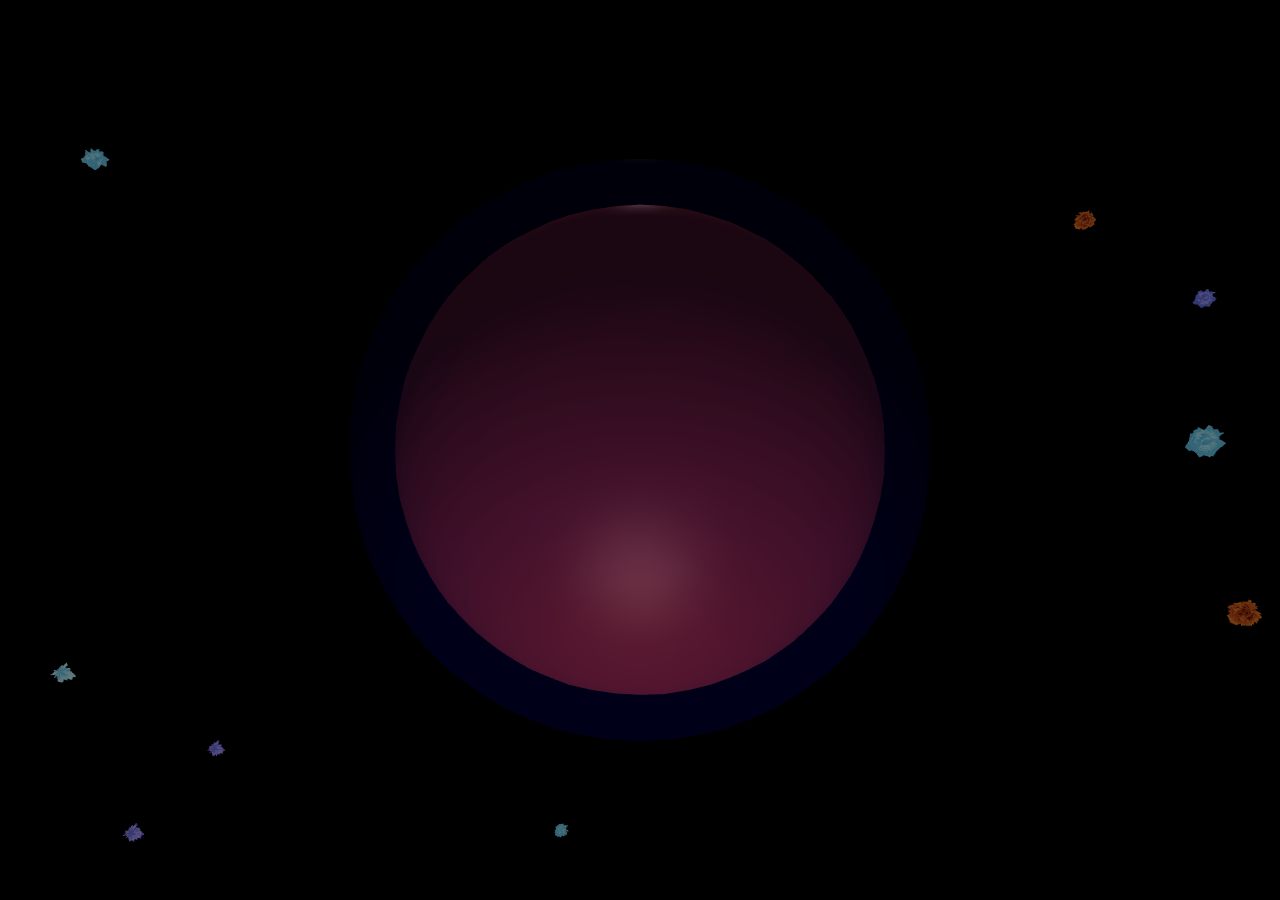
==== Final Project/index.html @ a40a4233 "Merge remote-tracking branch 'refs/remotes/Manolo94/master' into upstream/master" ====
<html>
    <head>
        <style>
			html, body {
				width: 100%;
				height: 100%;
			}

			body {
				background-color: #ffffff;
				margin: 0;
				overflow: hidden;
				font-family: arial;
			}

			#blocker {

				position: absolute;

				width: 100%;
				height: 100%;

				background-color: rgba(0,0,0,0.5);

			}

			#instructions {

				width: 100%;
				height: 100%;

				display: -webkit-box;
				display: -moz-box;
				display: box;

				-webkit-box-orient: horizontal;
				-moz-box-orient: horizontal;
				box-orient: horizontal;

				-webkit-box-pack: center;
				-moz-box-pack: center;
				box-pack: center;

				-webkit-box-align: center;
				-moz-box-align: center;
				box-align: center;

				color: #ffffff;
				text-align: center;

				cursor: pointer;
			}
		</style>
        
        <script src="js/jquery_v1.9.0.js"></script>
        <script src="js/controls.js"></script>
        <script src="libs/three.js"></script>       
        <script src="js/SPE.min.js"></script>  
        <script src="libs/threex.keyboardstate.js"></script>
        <script src="libs/threex.text.js"></script>
        <script src="js/GPUParticleSystem.js" charset="utf-8"></script>
        <script src="js/asteroid.js"></script>    
        <script src="js/shield.js"></script>
        <script src="js/inputBehavior.js"></script>
        <script src="js/planetBehaviour.js"></script>       
        <script src="js/utils.js"></script>
    </head>
    <body>
        <div id="container">
            <div id="blocker">
                <div id="instructions">
                </div>
            </div>
        </div>
        
        <!-- ---------------- Custom Shader Code ------------------------ -->
        <script id="planetCoreVertexShader" type="x-shader/x-vertex">
        uniform sampler2D noiseTexture;
        uniform float noiseScale;

        uniform sampler2D bumpTexture;
        uniform float bumpSpeed;
        uniform float bumpScale;

        uniform float time;

        varying vec2 vUv;

        void main() 
        { 
            vUv = uv;

            vec2 uvTimeShift = vUv + vec2( 1.1, 1.9 ) * time * bumpSpeed;
            vec4 noiseGeneratorTimeShift = texture2D( noiseTexture, uvTimeShift );
            vec2 uvNoiseTimeShift = vUv + noiseScale * vec2( noiseGeneratorTimeShift.r, noiseGeneratorTimeShift.g );
            // below, using uvTimeShift seems to result in more of a "rippling" effect
            //   while uvNoiseTimeShift seems to result in more of a "shivering" effect
            vec4 bumpData = texture2D( bumpTexture, uvTimeShift );

            // move the position along the normal
            //  but displace the vertices at the poles by the same amount
            float displacement = ( vUv.y > 0.999 || vUv.y < 0.001 ) ? 
                bumpScale * (0.3 + 0.02 * sin(time)) :  
                bumpScale * bumpData.r;
            vec3 newPosition = position + normal * displacement;

            gl_Position = projectionMatrix * modelViewMatrix * vec4( newPosition, 1.0 );
        }
        </script>

        <!-- fragment shader a.k.a. pixel shader -->
        <script id="planetCoreFragmentShader" type="x-shader/x-vertex"> 
        uniform sampler2D baseTexture;
        uniform float baseSpeed;
        uniform float repeatS;
        uniform float repeatT;

        uniform sampler2D noiseTexture;
        uniform float noiseScale;

        uniform sampler2D blendTexture;
        uniform float blendSpeed;
        uniform float blendOffset;

        uniform float time;
        uniform float alpha;

        varying vec2 vUv;

        void main() 
        {
            vec2 uvTimeShift = vUv + vec2( -0.7, 1.5 ) * time * baseSpeed;	
            vec4 noiseGeneratorTimeShift = texture2D( noiseTexture, uvTimeShift );
            vec2 uvNoiseTimeShift = vUv + noiseScale * vec2( noiseGeneratorTimeShift.r, noiseGeneratorTimeShift.b );
            vec4 baseColor = texture2D( baseTexture, uvNoiseTimeShift * vec2(repeatS, repeatT) );

            vec2 uvTimeShift2 = vUv + vec2( 1.3, -1.7 ) * time * blendSpeed;	
            vec4 noiseGeneratorTimeShift2 = texture2D( noiseTexture, uvTimeShift2 );
            vec2 uvNoiseTimeShift2 = vUv + noiseScale * vec2( noiseGeneratorTimeShift2.g, noiseGeneratorTimeShift2.b );
            vec4 blendColor = texture2D( blendTexture, uvNoiseTimeShift2 * vec2(repeatS, repeatT) ) - blendOffset * vec4(1.0, 1.0, 1.0, 1.0);

            vec4 theColor = baseColor + blendColor;
            theColor.a = alpha;
            gl_FragColor = theColor;
        }  
        </script>
        
        <script type="x-shader/x-vertex" id="asteroidVertexShader">

                //
                // GLSL textureless classic 3D noise "cnoise",
                // with an RSL-style periodic variant "pnoise".
                // Author:  Stefan Gustavson (stefan.gustavson@liu.se)
                // Version: 2011-10-11
                //
                // Many thanks to Ian McEwan of Ashima Arts for the
                // ideas for permutation and gradient selection.
                //
                // Copyright (c) 2011 Stefan Gustavson. All rights reserved.
                // Distributed under the MIT license. See LICENSE file.
                // https://github.com/ashima/webgl-noise
                //

                vec3 mod289(vec3 x)
                {
                  return x - floor(x * (1.0 / 289.0)) * 289.0;
                }

                vec4 mod289(vec4 x)
                {
                  return x - floor(x * (1.0 / 289.0)) * 289.0;
                }

                vec4 permute(vec4 x)
                {
                  return mod289(((x*34.0)+1.0)*x);
                }

                vec4 taylorInvSqrt(vec4 r)
                {
                  return 1.79284291400159 - 0.85373472095314 * r;
                }

                vec3 fade(vec3 t) {
                  return t*t*t*(t*(t*6.0-15.0)+10.0);
                }

                // Classic Perlin noise
                float cnoise(vec3 P)
                {
                  vec3 Pi0 = floor(P); // Integer part for indexing
                  vec3 Pi1 = Pi0 + vec3(1.0); // Integer part + 1
                  Pi0 = mod289(Pi0);
                  Pi1 = mod289(Pi1);
                  vec3 Pf0 = fract(P); // Fractional part for interpolation
                  vec3 Pf1 = Pf0 - vec3(1.0); // Fractional part - 1.0
                  vec4 ix = vec4(Pi0.x, Pi1.x, Pi0.x, Pi1.x);
                  vec4 iy = vec4(Pi0.yy, Pi1.yy);
                  vec4 iz0 = Pi0.zzzz;
                  vec4 iz1 = Pi1.zzzz;

                  vec4 ixy = permute(permute(ix) + iy);
                  vec4 ixy0 = permute(ixy + iz0);
                  vec4 ixy1 = permute(ixy + iz1);

                  vec4 gx0 = ixy0 * (1.0 / 7.0);
                  vec4 gy0 = fract(floor(gx0) * (1.0 / 7.0)) - 0.5;
                  gx0 = fract(gx0);
                  vec4 gz0 = vec4(0.5) - abs(gx0) - abs(gy0);
                  vec4 sz0 = step(gz0, vec4(0.0));
                  gx0 -= sz0 * (step(0.0, gx0) - 0.5);
                  gy0 -= sz0 * (step(0.0, gy0) - 0.5);

                  vec4 gx1 = ixy1 * (1.0 / 7.0);
                  vec4 gy1 = fract(floor(gx1) * (1.0 / 7.0)) - 0.5;
                  gx1 = fract(gx1);
                  vec4 gz1 = vec4(0.5) - abs(gx1) - abs(gy1);
                  vec4 sz1 = step(gz1, vec4(0.0));
                  gx1 -= sz1 * (step(0.0, gx1) - 0.5);
                  gy1 -= sz1 * (step(0.0, gy1) - 0.5);

                  vec3 g000 = vec3(gx0.x,gy0.x,gz0.x);
                  vec3 g100 = vec3(gx0.y,gy0.y,gz0.y);
                  vec3 g010 = vec3(gx0.z,gy0.z,gz0.z);
                  vec3 g110 = vec3(gx0.w,gy0.w,gz0.w);
                  vec3 g001 = vec3(gx1.x,gy1.x,gz1.x);
                  vec3 g101 = vec3(gx1.y,gy1.y,gz1.y);
                  vec3 g011 = vec3(gx1.z,gy1.z,gz1.z);
                  vec3 g111 = vec3(gx1.w,gy1.w,gz1.w);

                  vec4 norm0 = taylorInvSqrt(vec4(dot(g000, g000), dot(g010, g010), dot(g100, g100), dot(g110, g110)));
                  g000 *= norm0.x;
                  g010 *= norm0.y;
                  g100 *= norm0.z;
                  g110 *= norm0.w;
                  vec4 norm1 = taylorInvSqrt(vec4(dot(g001, g001), dot(g011, g011), dot(g101, g101), dot(g111, g111)));
                  g001 *= norm1.x;
                  g011 *= norm1.y;
                  g101 *= norm1.z;
                  g111 *= norm1.w;

                  float n000 = dot(g000, Pf0);
                  float n100 = dot(g100, vec3(Pf1.x, Pf0.yz));
                  float n010 = dot(g010, vec3(Pf0.x, Pf1.y, Pf0.z));
                  float n110 = dot(g110, vec3(Pf1.xy, Pf0.z));
                  float n001 = dot(g001, vec3(Pf0.xy, Pf1.z));
                  float n101 = dot(g101, vec3(Pf1.x, Pf0.y, Pf1.z));
                  float n011 = dot(g011, vec3(Pf0.x, Pf1.yz));
                  float n111 = dot(g111, Pf1);

                  vec3 fade_xyz = fade(Pf0);
                  vec4 n_z = mix(vec4(n000, n100, n010, n110), vec4(n001, n101, n011, n111), fade_xyz.z);
                  vec2 n_yz = mix(n_z.xy, n_z.zw, fade_xyz.y);
                  float n_xyz = mix(n_yz.x, n_yz.y, fade_xyz.x); 
                  return 2.2 * n_xyz;
                }

                // Classic Perlin noise, periodic variant
                float pnoise(vec3 P, vec3 rep)
                {
                  vec3 Pi0 = mod(floor(P), rep); // Integer part, modulo period
                  vec3 Pi1 = mod(Pi0 + vec3(1.0), rep); // Integer part + 1, mod period
                  Pi0 = mod289(Pi0);
                  Pi1 = mod289(Pi1);
                  vec3 Pf0 = fract(P); // Fractional part for interpolation
                  vec3 Pf1 = Pf0 - vec3(1.0); // Fractional part - 1.0
                  vec4 ix = vec4(Pi0.x, Pi1.x, Pi0.x, Pi1.x);
                  vec4 iy = vec4(Pi0.yy, Pi1.yy);
                  vec4 iz0 = Pi0.zzzz;
                  vec4 iz1 = Pi1.zzzz;

                  vec4 ixy = permute(permute(ix) + iy);
                  vec4 ixy0 = permute(ixy + iz0);
                  vec4 ixy1 = permute(ixy + iz1);

                  vec4 gx0 = ixy0 * (1.0 / 7.0);
                  vec4 gy0 = fract(floor(gx0) * (1.0 / 7.0)) - 0.5;
                  gx0 = fract(gx0);
                  vec4 gz0 = vec4(0.5) - abs(gx0) - abs(gy0);
                  vec4 sz0 = step(gz0, vec4(0.0));
                  gx0 -= sz0 * (step(0.0, gx0) - 0.5);
                  gy0 -= sz0 * (step(0.0, gy0) - 0.5);

                  vec4 gx1 = ixy1 * (1.0 / 7.0);
                  vec4 gy1 = fract(floor(gx1) * (1.0 / 7.0)) - 0.5;
                  gx1 = fract(gx1);
                  vec4 gz1 = vec4(0.5) - abs(gx1) - abs(gy1);
                  vec4 sz1 = step(gz1, vec4(0.0));
                  gx1 -= sz1 * (step(0.0, gx1) - 0.5);
                  gy1 -= sz1 * (step(0.0, gy1) - 0.5);

                  vec3 g000 = vec3(gx0.x,gy0.x,gz0.x);
                  vec3 g100 = vec3(gx0.y,gy0.y,gz0.y);
                  vec3 g010 = vec3(gx0.z,gy0.z,gz0.z);
                  vec3 g110 = vec3(gx0.w,gy0.w,gz0.w);
                  vec3 g001 = vec3(gx1.x,gy1.x,gz1.x);
                  vec3 g101 = vec3(gx1.y,gy1.y,gz1.y);
                  vec3 g011 = vec3(gx1.z,gy1.z,gz1.z);
                  vec3 g111 = vec3(gx1.w,gy1.w,gz1.w);

                  vec4 norm0 = taylorInvSqrt(vec4(dot(g000, g000), dot(g010, g010), dot(g100, g100), dot(g110, g110)));
                  g000 *= norm0.x;
                  g010 *= norm0.y;
                  g100 *= norm0.z;
                  g110 *= norm0.w;
                  vec4 norm1 = taylorInvSqrt(vec4(dot(g001, g001), dot(g011, g011), dot(g101, g101), dot(g111, g111)));
                  g001 *= norm1.x;
                  g011 *= norm1.y;
                  g101 *= norm1.z;
                  g111 *= norm1.w;

                  float n000 = dot(g000, Pf0);
                  float n100 = dot(g100, vec3(Pf1.x, Pf0.yz));
                  float n010 = dot(g010, vec3(Pf0.x, Pf1.y, Pf0.z));
                  float n110 = dot(g110, vec3(Pf1.xy, Pf0.z));
                  float n001 = dot(g001, vec3(Pf0.xy, Pf1.z));
                  float n101 = dot(g101, vec3(Pf1.x, Pf0.y, Pf1.z));
                  float n011 = dot(g011, vec3(Pf0.x, Pf1.yz));
                  float n111 = dot(g111, Pf1);

                  vec3 fade_xyz = fade(Pf0);
                  vec4 n_z = mix(vec4(n000, n100, n010, n110), vec4(n001, n101, n011, n111), fade_xyz.z);
                  vec2 n_yz = mix(n_z.xy, n_z.zw, fade_xyz.y);
                  float n_xyz = mix(n_yz.x, n_yz.y, fade_xyz.x); 
                  return 2.2 * n_xyz;
                }

                varying vec2 vUv;
                varying float noise;
                uniform float time;

                //these values affect the form of the asteroid
                float turbulence( vec3 p ) {
                  float w = 100.0;
                  float t = -.5;
                  for (float f = 1.0 ; f <= 10.0 ; f++ ){
                    float power = pow( 2.7, f );
                    t += abs( pnoise( vec3( power * p ), vec3( 10.0, 10.0, 10.0 ) ) / power );
                  }
                  return t;
                }

                void main() {

                  vUv = uv;

                  noise = 10.0 *  -.10 * turbulence( .5 * normal + time );
                  float b = 5.0 * pnoise( 0.05 * position + vec3( 2.0 * time ), vec3( 100.0 ) );
                  float displacement = - 10. * noise + b;

                  vec3 newPosition = position + normal * displacement;
                  gl_Position = projectionMatrix * modelViewMatrix * vec4( newPosition, 1.0 );

                }

          </script>

          <script type="x-shader/x-vertex" id="asteroidFragmentShader">
                varying vec2 vUv;
                varying float noise;
                uniform sampler2D tExplosion;

                float random( vec3 scale, float seed ){
                  return fract( sin( dot( gl_FragCoord.xyz + seed, scale ) ) * 43758.5453 + seed ) ;
                }

                void main() {

                  float r = .01 * random( vec3( 12.9898, 78.233, 151.7182 ), 0.0 );
                  vec2 tPos = vec2( 0, 1.0 - 1.3 * noise + r );
                  vec4 color = texture2D( tExplosion, tPos );
                  gl_FragColor = vec4( color.rgb, 1.0 );

                }
          </script>
        <!-- ----------------------------------------------------------- -->
        
        <script type="text/javascript">
            var clock = new THREE.Clock();
            
            var camera, cameraController, scene, renderer;
            cameraHorizontalAngle = 0, cameraVerticalAngle = 0;
            var pointer, raycaster, mouse = {};
            var asteroidType = ['ice', 'fire', 'nova'];
            var asteroids = [];
            
            var windowWidth, windowHeight;
            
            var planetSphere, defenseSphere;
            
            var PLANET_RADIUS = 30, DEFENSE_RADIUS = 35;
            
            var sPosition;
            
            //Taken from http://squarefeet.github.io/ShaderParticleEngine/examples/pool.html
            var emitter, particleGroup, pool,
                pos = new THREE.Vector3(),
                emitterSettings = {
                    type: SPE.distributions.SPHERE,
                    position: {
                        spread: new THREE.Vector3(10),
                        radius: 1,
                    },
                    velocity: {
                        value: new THREE.Vector3( 100 )
                    },
                    size: {
                        value: [ 30, 0 ]
                    },
                    opacity: {
                        value: [1000, 1000]
                    },
                    color: {
                        value: [new THREE.Color('yellow'),new THREE.Color('red')]
                    },
                    particleCount: 1000,
                    alive: true,
                    duration: 1,
                    maxAge: {
                        value: 0.5
                    }
                };
            
            function initParticles() {
                particleGroup = new SPE.Group({
                    texture: {
                        value: THREE.ImageUtils.loadTexture('images/Fire.jpg')
                    },
                    blending: THREE.AdditiveBlending,
                    maxParticleCount: 10000
                });

                particleGroup.addPool( 10, emitterSettings, false );

                // Add particle group to scene.
                scene.add( particleGroup.mesh );
            }

            // Trigger an explosion and random co-ords.
            function createExplosion(x, y, z) {
                var num = 150;
                particleGroup.triggerPoolEmitter( 1, pos.set( x, y, z ) );
            }
            
            function init()
            {
                tick = 0; spawnRate = 1500;
                
                container = document.getElementById( 'container' );
                
                keyboard = new THREEx.KeyboardState();
                
                camera = new THREE.PerspectiveCamera( 60, window.innerWidth / window.innerHeight, 0.1, 10000 );
                camera.position.y = 10;
                
                // Generate the camera controller
                cameraController = new Controls.PlanetCameraRotationController( camera );
                
                scene = new THREE.Scene();
                scene.fog = new THREE.FogExp2( 0x000000, 0.06 );
                
                renderer = new THREE.WebGLRenderer({antialias:true});
                renderer.setClearColor( 0x000000, 1.0 );
                renderer.setSize( window.innerWidth, window.innerHeight );
                container.appendChild( renderer.domElement );
                renderer.shadowMap.enabled = true;
                
                CreatePlanetSphere();
                CreateDefenseSphere();
                
                // Light
                var point1 = new THREE.PointLight(0xffffff, 1, 1000);
                point1.position.x = -100;
                point1.position.y = 100;
                point1.position.z = 0;
                
                //Debug light                
                var point1d = new THREE.PointLight(0xffffff, 1, 1000);
                point1d.position.x = 100;
                point1d.position.y = -100;
                point1d.position.z = 0;
                
                // Lava lights
                var point2 = new THREE.PointLight(0xff0000, 4.0, PLANET_RADIUS*2);
                //point2.position.x = 10;
                //point2.position.y = -10;
                point2.position.z = PLANET_RADIUS/2;
                
                var point3 = new THREE.PointLight(0xff0000, 4.0, PLANET_RADIUS*2);
                //point2.position.x = 10;
                //point2.position.y = -10;
                point3.position.z = -PLANET_RADIUS/2;
                
                var point4 = new THREE.PointLight(0xff0000, 4.0, PLANET_RADIUS*2);
                //point2.position.x = 10;
                //point2.position.y = -10;
                point4.position.y = PLANET_RADIUS/2;
                
                var point5 = new THREE.PointLight(0xff0000, 4.0, PLANET_RADIUS*2);
                //point2.position.x = 10;
                //point2.position.y = -10;
                point5.position.y = -PLANET_RADIUS/2;
                
                var light = new THREE.AmbientLight( 0x666666 );//0x101010 ); // soft white light
                
                // Add all objects
                scene.add(planetSphere);
                scene.add(defenseSphere);
                //scene.add(otherSphere);
                scene.add(point1);
                scene.add(point2);
                scene.add(point3);
                scene.add(point4);
                scene.add(point5);
                scene.add( light );
                
                scene.add( point1d );
                
                // Create lava ball
                createLavaSphere();
                
                // Create asteroids
                //new Asteroid(size, color, horizontalSpeed, verticalSpeed)        
                for( var i = 0; i < 40; i++)
                {
                    //25 asteroids, random position around planet, random color, size 4
                    var size = Math.floor(Math.random() * 4) + 2;
                    var color = asteroidType[Math.floor(Math.random() * 3) + 0];
                    var asteroid = new Asteroid( size, color, new THREE.Vector3());
                    
                    var alpha = Math.random()*Math.PI*2;
                    var beta = Math.random()*Math.PI*2;
                    var sphereRadius = Math.floor(Math.random()*100) + 100;
                    
                    var circleRadius = Math.cos(beta)*sphereRadius;
                    
                    asteroid.positionX( Math.cos(alpha)*circleRadius );
                    asteroid.positionY( Math.sin(alpha)*circleRadius );
                    asteroid.positionZ( Math.sin(beta)*sphereRadius );
                    
                    var velTowardPlanet = asteroid.asteroid.position.clone().negate().normalize().multiplyScalar(0.8);
//                    console.log(velTowardPlanet);
                  asteroid.option.velocity = velTowardPlanet;
                    
                  //  asteroid.normalize();
                    //asteroid.multiplyScalar(200);
                    
                    asteroids.push(asteroid);
                }
                
                //point2.position.x = 10;
                //point2.position.y = -10;
                point3.position.z = -PLANET_RADIUS/2;
                
                camera.lookAt(planetSphere.position);
                
                document.addEventListener( 'mousemove', onDocumentMouseMove, false );
                document.addEventListener( 'mousedown', onDocumentMouseDown, false );
                document.addEventListener( 'mouseup'  , onDocumentMouseUp,   false );
                
                raycaster = new THREE.Raycaster();
                
                initParticles();

                
                
                render();
            }
            
            var ilo = 0;
            var delta = 0;
            function render()
            {
                updateSize();
                cameraController.UpdateCameraPosition();
                
                // Update the fireball
                customUniforms.time.value += delta;
                
                ilo += delta;
                
                if( ilo > 0.3 )
                {
                    //changeDefenseAppearance( );
                    
                    ilo = 0;
                }
                
                //if( i >= planetSphere.geometry.vertices.length )
                    //i = 0;
                //planetSphere.geometry.vertices[i].z += 1;
                //planetSphere.geometry.verticesNeedUpdate = true;
                
                //i++;
                
                //------------------ASTEROID ANIMATION-----------------
                      tick += delta;

                      if (tick < 0) tick = 0;

                      if (delta > 0) {

                          //move the asteroids                         
                          for(var i = 0; i < asteroids.length; i++)
                          {
                              asteroids[i].rotationXYZ(0.02); 
                          }
                          
//                          asteroid1.positionX(-Math.sin(tick * asteroid1.spawnOptions.horizontalSpeed) * 60);
//                          asteroid1.rotationXYZ(0.02);                          

//                          asteroid2.positionX(Math.sin(tick * asteroid2.spawnOptions.horizontalSpeed) * 50);
//                          asteroid2.rotationXYZ(0.02);
//
//                          asteroid3.positionX(Math.sin(tick * asteroid3.spawnOptions.horizontalSpeed) * 40);
//                          asteroid3.rotationXYZ(0.02);
                          
                          

                        for (var x = 0; x < spawnRate * delta; x++) {
                            //spawn particles
                            for(var i = 0; i < asteroids.length; i++)
                            {
                                asteroids[i].partSystem.spawnParticle(asteroids[i].option);
                            }
                        }
                      }
                      //update the particle system
                      for(var i = 0; i < asteroids.length; i++)
                      {
                          asteroids[i].partSystem.update(tick);
                          asteroids[i].update();
                          collideAsteroid(asteroids[i]);
                          //asteroids[i].positionX(Math.sin(tick * 1) * 40);
                      }
                
                //--------------------------------------------------------
                
                /*cameraAngle += delta*Math.PI / 40;
                cameraAngle += delta*Math.PI / 10;
                if( cameraAngle >= 2*Math.PI )
                    cameraAngle = 0;

                camera.position.x = Math.sin( cameraAngle ) *75;
                camera.position.y = Math.cos( cameraAngle ) *75;
                //camera.position.z = */
                
                camera.lookAt(planetSphere.position);
                
                delta = clock.getDelta();
                                
                requestAnimationFrame( render );
                
                if(particleGroup !== undefined)
                    particleGroup.tick( delta );
                
                renderer.render( scene, camera );
            }
            
            window.onload = init;
            
        </script>
    </body>
</html>
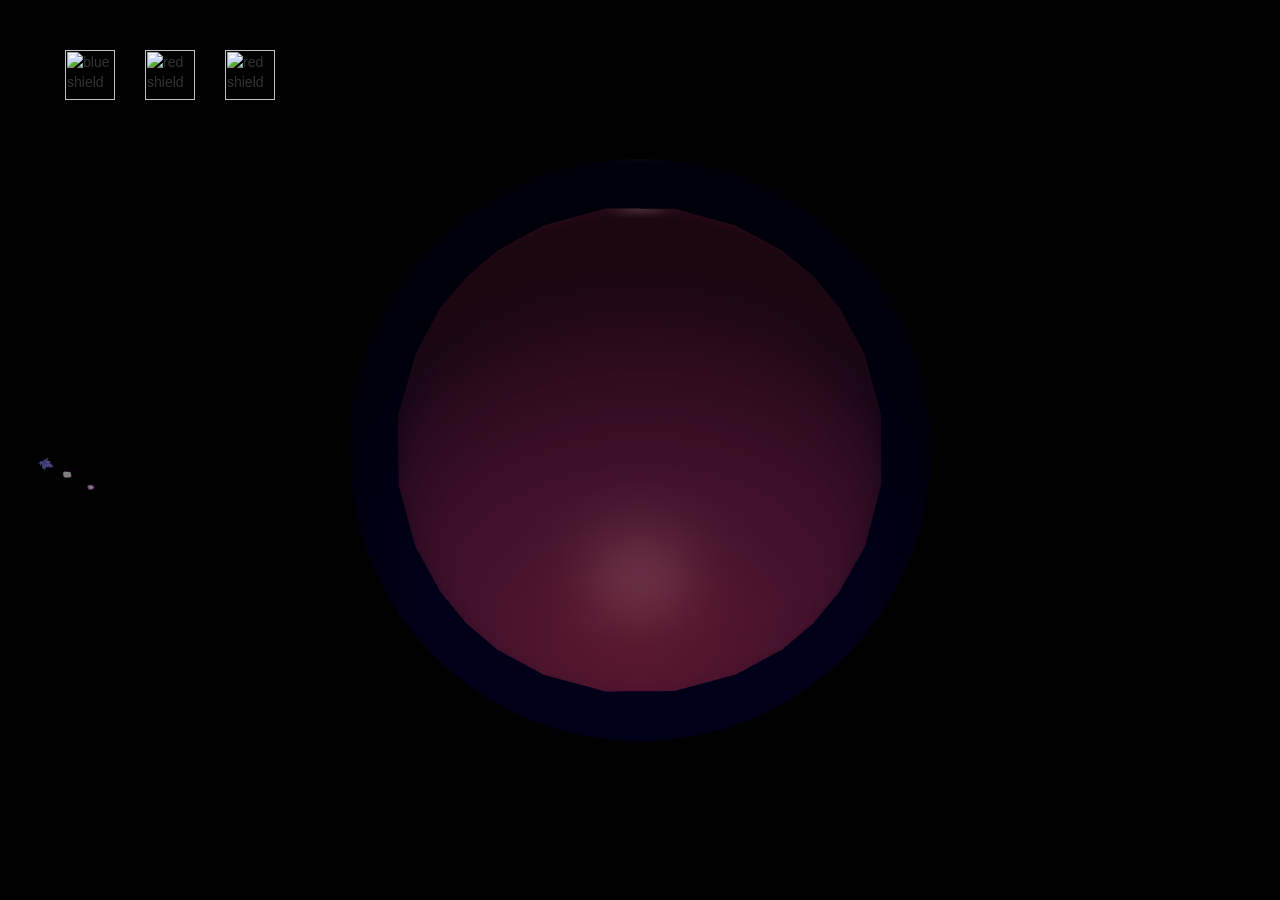
==== commit ba8a27f4: "- Added UI" ====
--- a/Final Project/index.html
+++ b/Final Project/index.html
@@ -14,14 +14,10 @@
 			}
 
 			#blocker {
-
 				position: absolute;
-
 				width: 100%;
 				height: 100%;
-
 				background-color: rgba(0,0,0,0.5);
-
 			}
 
 			#instructions {
@@ -50,11 +46,17 @@
 
 				cursor: pointer;
 			}
-		</style>
-        
-        <script src="js/jquery_v1.9.0.js"></script>
+    </style>      
+    <script src="js/jquery_v1.9.0.js"></script>
+    <link rel="stylesheet" href="http://maxcdn.bootstrapcdn.com/bootstrap/3.3.5/css/bootstrap.min.css">
+    <script src="http://maxcdn.bootstrapcdn.com/bootstrap/3.3.5/js/bootstrap.min.js"></script>
+    <script src="events.js"></script>
+    <style>
+        html { overflow-y: hidden; overflow-x: hidden;}
+        span {font-weight: bolder; font-size: 15px;}
+    </style>    
         <script src="js/controls.js"></script>
-        <script src="libs/three.js"></script>       
+        <script src="libs/three.js"></script>
         <script src="js/SPE.min.js"></script>  
         <script src="libs/threex.keyboardstate.js"></script>
         <script src="libs/threex.text.js"></script>
@@ -62,16 +64,58 @@
         <script src="js/asteroid.js"></script>    
         <script src="js/shield.js"></script>
         <script src="js/inputBehavior.js"></script>
-        <script src="js/planetBehaviour.js"></script>       
+        <script src="js/planetBehaviour.js"></script>
         <script src="js/utils.js"></script>
     </head>
     <body>
+        <script type=text/javascript>
+            var currentShieldSelected;
+        
+            $(document).ready(function(){
+                $("img").on('click', function() {
+                 var height = $(this).css('height');
+                 var width = $(this).css('width');
+                 
+                 if(height === '50px'){
+                    $(this).css('height', '70');
+                    $(this).css('width', '65');
+                    currentShieldSelected = $(this).attr('id');
+                    
+                    $('img').each(function(idx, el){
+                        if($(this).attr('id') !== currentShieldSelected){
+                            $(this).css('height', '50');
+                            $(this).css('width', '45');
+                        }
+                    });   
+                    
+                 } else{
+                    $(this).css('height', '50');
+                    $(this).css('width', '45');
+                    
+                    currentShieldSelected = undefined;
+                 }                 
+                });
+            });
+        </script>
+        <div class="row" style="z-index:1000; position: absolute; margin-left:50px; margin-top:50px;" >
+          <div class="col-md-4" >        
+              <img id="blue" style="height:50px;" src="/images/blue-shield.png" alt="blue shield">   
+          </div>
+          <div class="col-md-4"  >
+              <img id="red" style="height:50px;" src="/images/red-shield.png" alt="red shield">
+          </div>
+            <div class="col-md-4"  >
+              <img id="titanium" style="height:50px;" src="/images/titanium-shield.png" alt="red shield">   
+          </div>
+        </div>
+        
         <div id="container">
             <div id="blocker">
                 <div id="instructions">
                 </div>
             </div>
         </div>
+        
         
         <!-- ---------------- Custom Shader Code ------------------------ -->
         <script id="planetCoreVertexShader" type="x-shader/x-vertex">
@@ -519,34 +563,9 @@
                 // Create lava ball
                 createLavaSphere();
                 
-                // Create asteroids
-                //new Asteroid(size, color, horizontalSpeed, verticalSpeed)        
-                for( var i = 0; i < 40; i++)
-                {
-                    //25 asteroids, random position around planet, random color, size 4
-                    var size = Math.floor(Math.random() * 4) + 2;
-                    var color = asteroidType[Math.floor(Math.random() * 3) + 0];
-                    var asteroid = new Asteroid( size, color, new THREE.Vector3());
-                    
-                    var alpha = Math.random()*Math.PI*2;
-                    var beta = Math.random()*Math.PI*2;
-                    var sphereRadius = Math.floor(Math.random()*100) + 100;
-                    
-                    var circleRadius = Math.cos(beta)*sphereRadius;
-                    
-                    asteroid.positionX( Math.cos(alpha)*circleRadius );
-                    asteroid.positionY( Math.sin(alpha)*circleRadius );
-                    asteroid.positionZ( Math.sin(beta)*sphereRadius );
-                    
-                    var velTowardPlanet = asteroid.asteroid.position.clone().negate().normalize().multiplyScalar(0.8);
-//                    console.log(velTowardPlanet);
-                  asteroid.option.velocity = velTowardPlanet;
-                    
-                  //  asteroid.normalize();
-                    //asteroid.multiplyScalar(200);
-                    
-                    asteroids.push(asteroid);
-                }
+                createAsteroid();
+                createAsteroid();
+                createAsteroid();
                 
                 //point2.position.x = 10;
                 //point2.position.y = -10;
@@ -567,7 +586,35 @@
                 render();
             }
             
-            var ilo = 0;
+            function createAsteroid()
+            {
+                // Create asteroids
+                //25 asteroids, random position around planet, random color, size 4
+                var size = Math.floor(Math.random() * 4) + 2;
+                var color = asteroidType[Math.floor(Math.random() * 3) + 0];
+                var asteroid = new Asteroid( size, color, new THREE.Vector3());
+
+                var alpha = Math.random()*Math.PI*2;
+                var beta = Math.random()*Math.PI*2;
+                var sphereRadius = Math.random()*100 + 200;
+                var speed = Math.random()*1.0 + 0.8;
+
+                var circleRadius = Math.cos(beta)*sphereRadius;
+
+                asteroid.positionX( Math.cos(alpha)*circleRadius );
+                asteroid.positionY( Math.sin(alpha)*circleRadius );
+                asteroid.positionZ( Math.sin(beta)*sphereRadius );
+
+                var velTowardPlanet = asteroid.asteroid.position.clone().negate().normalize().multiplyScalar(0.8);
+                //console.log(velTowardPlanet);
+                asteroid.option.velocity = velTowardPlanet;
+
+                //  asteroid.normalize();
+                //asteroid.multiplyScalar(200);
+
+                asteroids.push(asteroid);
+            }
+            
             var delta = 0;
             function render()
             {
@@ -577,13 +624,11 @@
                 // Update the fireball
                 customUniforms.time.value += delta;
                 
-                ilo += delta;
-                
-                if( ilo > 0.3 )
+                
+                var r = Math.floor(Math.random()*20);                
+                if( r == 0 )
                 {
-                    //changeDefenseAppearance( );
-                    
-                    ilo = 0;
+                    createAsteroid();
                 }
                 
                 //if( i >= planetSphere.geometry.vertices.length )
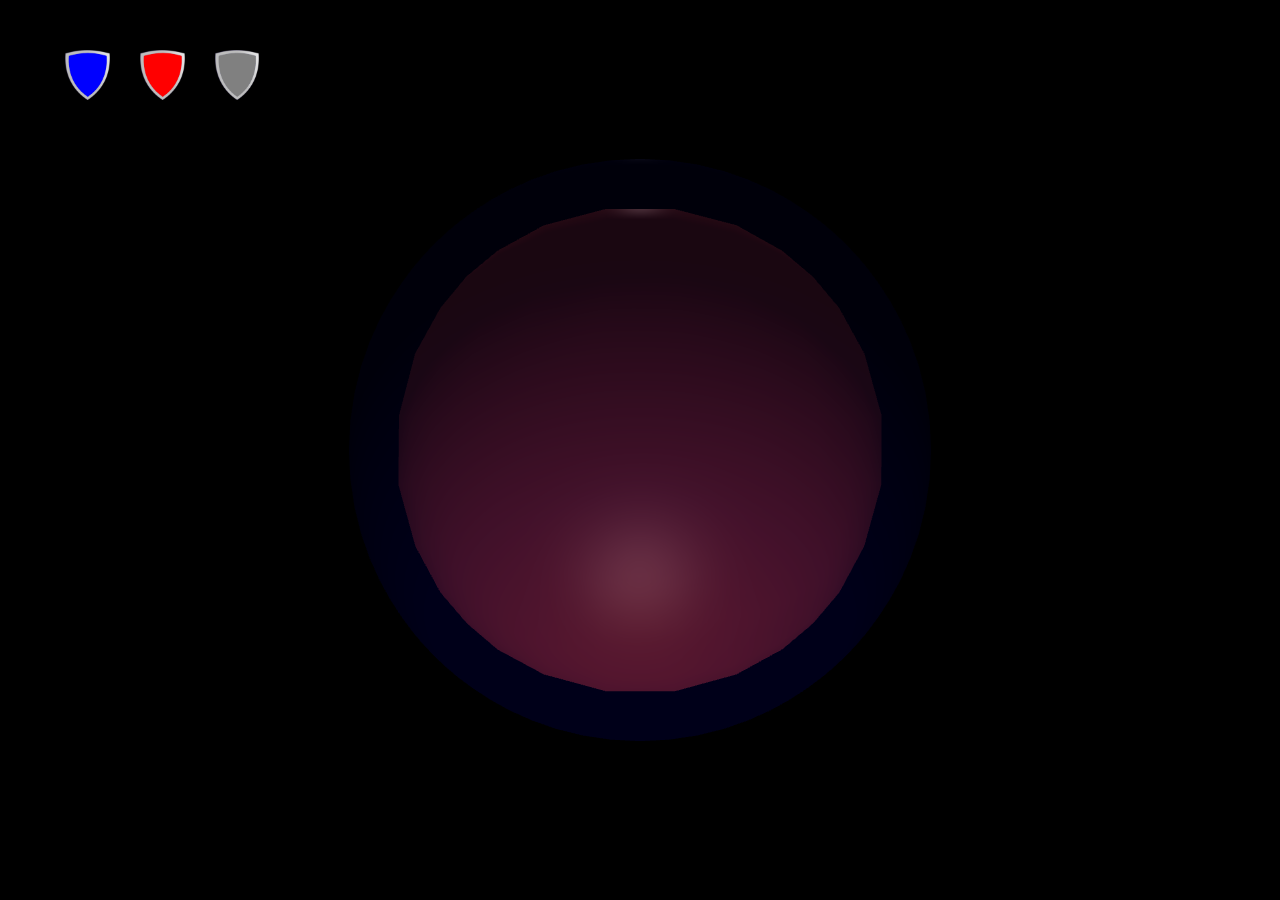
==== commit 9d894e66: "- Fixed image URL" ====
--- a/Final Project/index.html
+++ b/Final Project/index.html
@@ -99,13 +99,13 @@
         </script>
         <div class="row" style="z-index:1000; position: absolute; margin-left:50px; margin-top:50px;" >
           <div class="col-md-4" >        
-              <img id="blue" style="height:50px;" src="/images/blue-shield.png" alt="blue shield">   
+              <img id="blue" style="height:50px;" src="images/blue-shield.png" alt="blue shield">   
           </div>
           <div class="col-md-4"  >
-              <img id="red" style="height:50px;" src="/images/red-shield.png" alt="red shield">
+              <img id="red" style="height:50px;" src="images/red-shield.png" alt="red shield">
           </div>
             <div class="col-md-4"  >
-              <img id="titanium" style="height:50px;" src="/images/titanium-shield.png" alt="red shield">   
+              <img id="titanium" style="height:50px;" src="images/titanium-shield.png" alt="red shield">   
           </div>
         </div>
         
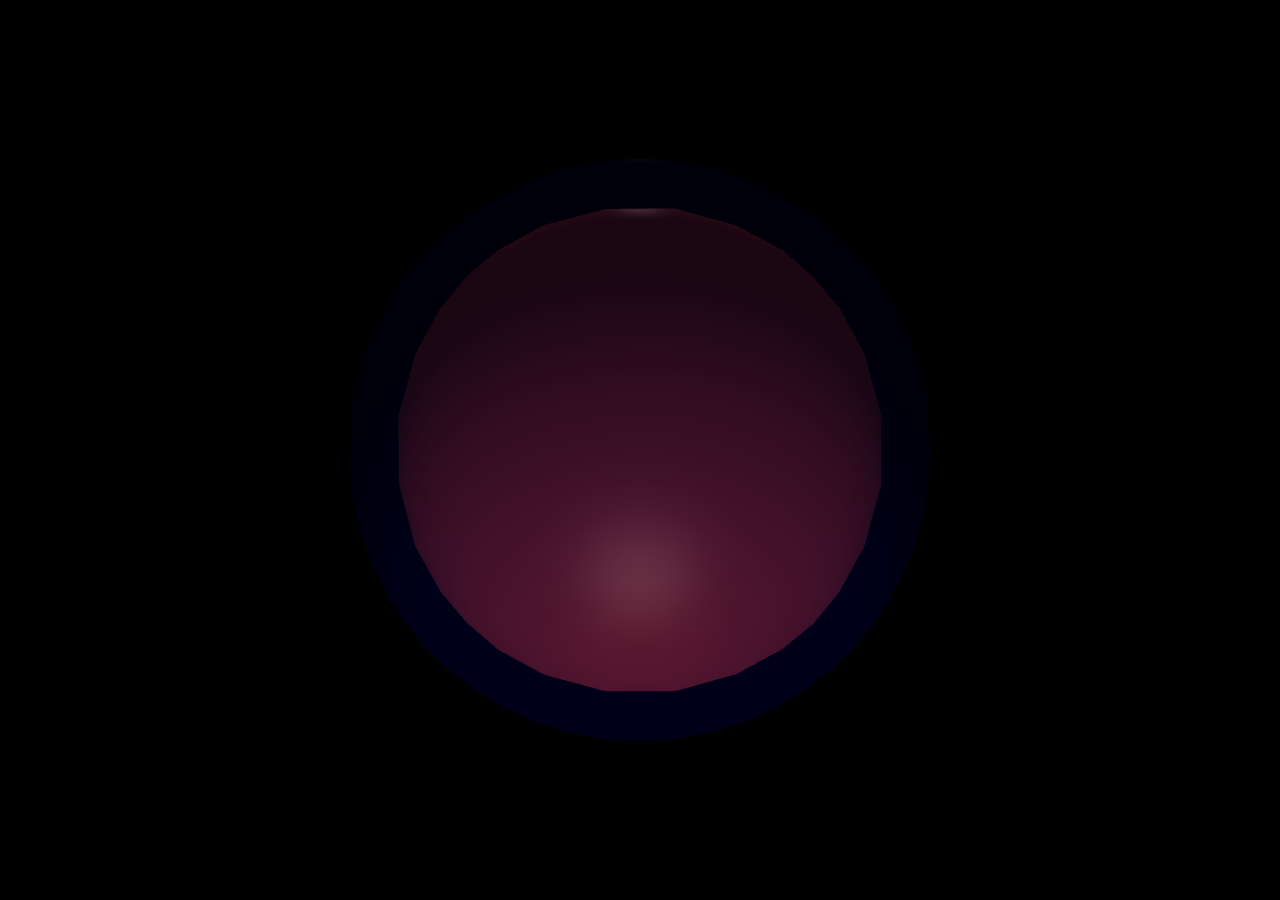
==== commit 9f19e556: "- Added a skybox - Now the asteroids collide with the shields depending on the color - Now you can m" ====
--- a/Final Project/index.html
+++ b/Final Project/index.html
@@ -14,10 +14,14 @@
 			}
 
 			#blocker {
+
 				position: absolute;
+
 				width: 100%;
 				height: 100%;
+
 				background-color: rgba(0,0,0,0.5);
+
 			}
 
 			#instructions {
@@ -46,15 +50,9 @@
 
 				cursor: pointer;
 			}
-    </style>      
-    <script src="js/jquery_v1.9.0.js"></script>
-    <link rel="stylesheet" href="http://maxcdn.bootstrapcdn.com/bootstrap/3.3.5/css/bootstrap.min.css">
-    <script src="http://maxcdn.bootstrapcdn.com/bootstrap/3.3.5/js/bootstrap.min.js"></script>
-    <script src="events.js"></script>
-    <style>
-        html { overflow-y: hidden; overflow-x: hidden;}
-        span {font-weight: bolder; font-size: 15px;}
-    </style>    
+		</style>
+        
+        <script src="js/jquery_v1.9.0.js"></script>
         <script src="js/controls.js"></script>
         <script src="libs/three.js"></script>
         <script src="js/SPE.min.js"></script>  
@@ -68,54 +66,12 @@
         <script src="js/utils.js"></script>
     </head>
     <body>
-        <script type=text/javascript>
-            var currentShieldSelected;
-        
-            $(document).ready(function(){
-                $("img").on('click', function() {
-                 var height = $(this).css('height');
-                 var width = $(this).css('width');
-                 
-                 if(height === '50px'){
-                    $(this).css('height', '70');
-                    $(this).css('width', '65');
-                    currentShieldSelected = $(this).attr('id');
-                    
-                    $('img').each(function(idx, el){
-                        if($(this).attr('id') !== currentShieldSelected){
-                            $(this).css('height', '50');
-                            $(this).css('width', '45');
-                        }
-                    });   
-                    
-                 } else{
-                    $(this).css('height', '50');
-                    $(this).css('width', '45');
-                    
-                    currentShieldSelected = undefined;
-                 }                 
-                });
-            });
-        </script>
-        <div class="row" style="z-index:1000; position: absolute; margin-left:50px; margin-top:50px;" >
-          <div class="col-md-4" >        
-              <img id="blue" style="height:50px;" src="images/blue-shield.png" alt="blue shield">   
-          </div>
-          <div class="col-md-4"  >
-              <img id="red" style="height:50px;" src="images/red-shield.png" alt="red shield">
-          </div>
-            <div class="col-md-4"  >
-              <img id="titanium" style="height:50px;" src="images/titanium-shield.png" alt="red shield">   
-          </div>
-        </div>
-        
         <div id="container">
             <div id="blocker">
                 <div id="instructions">
                 </div>
             </div>
         </div>
-        
         
         <!-- ---------------- Custom Shader Code ------------------------ -->
         <script id="planetCoreVertexShader" type="x-shader/x-vertex">
@@ -580,8 +536,8 @@
                 raycaster = new THREE.Raycaster();
                 
                 initParticles();
-
-                
+                
+                createBackground();
                 
                 render();
             }
@@ -591,7 +547,7 @@
                 // Create asteroids
                 //25 asteroids, random position around planet, random color, size 4
                 var size = Math.floor(Math.random() * 4) + 2;
-                var color = asteroidType[Math.floor(Math.random() * 3) + 0];
+                var color = asteroidType[0];//asteroidType[Math.floor(Math.random() * 3) + 0];
                 var asteroid = new Asteroid( size, color, new THREE.Vector3());
 
                 var alpha = Math.random()*Math.PI*2;
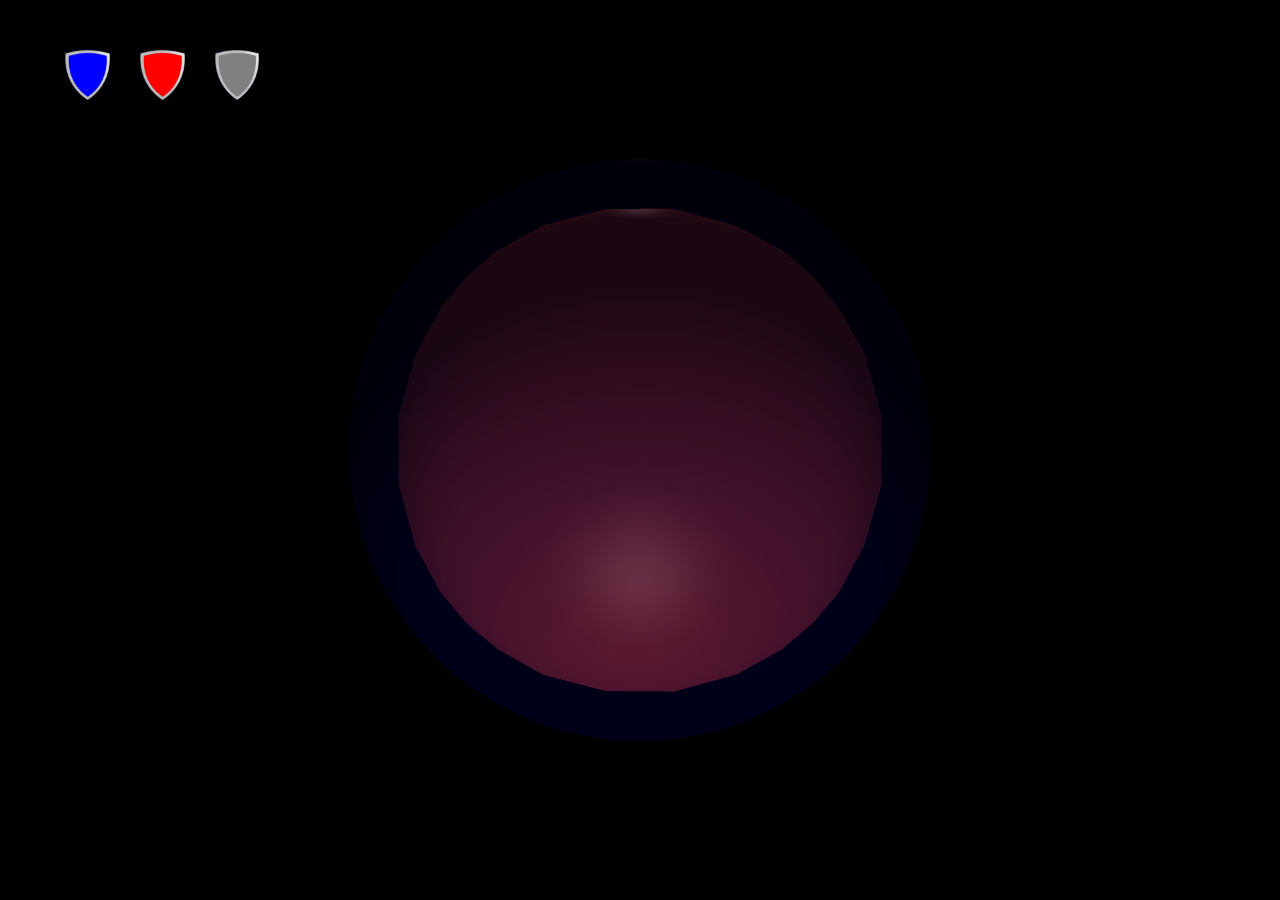
==== commit 0321576a: "Merge branch 'master' of https://github.com/Manolo94/manolo94.github.io" ====
--- a/Final Project/index.html
+++ b/Final Project/index.html
@@ -14,14 +14,10 @@
 			}
 
 			#blocker {
-
 				position: absolute;
-
 				width: 100%;
 				height: 100%;
-
 				background-color: rgba(0,0,0,0.5);
-
 			}
 
 			#instructions {
@@ -50,9 +46,15 @@
 
 				cursor: pointer;
 			}
-		</style>
-        
-        <script src="js/jquery_v1.9.0.js"></script>
+    </style>      
+    <script src="js/jquery_v1.9.0.js"></script>
+    <link rel="stylesheet" href="http://maxcdn.bootstrapcdn.com/bootstrap/3.3.5/css/bootstrap.min.css">
+    <script src="http://maxcdn.bootstrapcdn.com/bootstrap/3.3.5/js/bootstrap.min.js"></script>
+    <script src="events.js"></script>
+    <style>
+        html { overflow-y: hidden; overflow-x: hidden;}
+        span {font-weight: bolder; font-size: 15px;}
+    </style>    
         <script src="js/controls.js"></script>
         <script src="libs/three.js"></script>
         <script src="js/SPE.min.js"></script>  
@@ -66,12 +68,54 @@
         <script src="js/utils.js"></script>
     </head>
     <body>
+        <script type=text/javascript>
+            var currentShieldSelected;
+        
+            $(document).ready(function(){
+                $("img").on('click', function() {
+                 var height = $(this).css('height');
+                 var width = $(this).css('width');
+                 
+                 if(height === '50px'){
+                    $(this).css('height', '70');
+                    $(this).css('width', '65');
+                    currentShieldSelected = $(this).attr('id');
+                    
+                    $('img').each(function(idx, el){
+                        if($(this).attr('id') !== currentShieldSelected){
+                            $(this).css('height', '50');
+                            $(this).css('width', '45');
+                        }
+                    });   
+                    
+                 } else{
+                    $(this).css('height', '50');
+                    $(this).css('width', '45');
+                    
+                    currentShieldSelected = undefined;
+                 }                 
+                });
+            });
+        </script>
+        <div class="row" style="z-index:1000; position: absolute; margin-left:50px; margin-top:50px;" >
+          <div class="col-md-4" >        
+              <img id="blue" style="height:50px;" src="images/blue-shield.png" alt="blue shield">   
+          </div>
+          <div class="col-md-4"  >
+              <img id="red" style="height:50px;" src="images/red-shield.png" alt="red shield">
+          </div>
+            <div class="col-md-4"  >
+              <img id="titanium" style="height:50px;" src="images/titanium-shield.png" alt="red shield">   
+          </div>
+        </div>
+        
         <div id="container">
             <div id="blocker">
                 <div id="instructions">
                 </div>
             </div>
         </div>
+        
         
         <!-- ---------------- Custom Shader Code ------------------------ -->
         <script id="planetCoreVertexShader" type="x-shader/x-vertex">
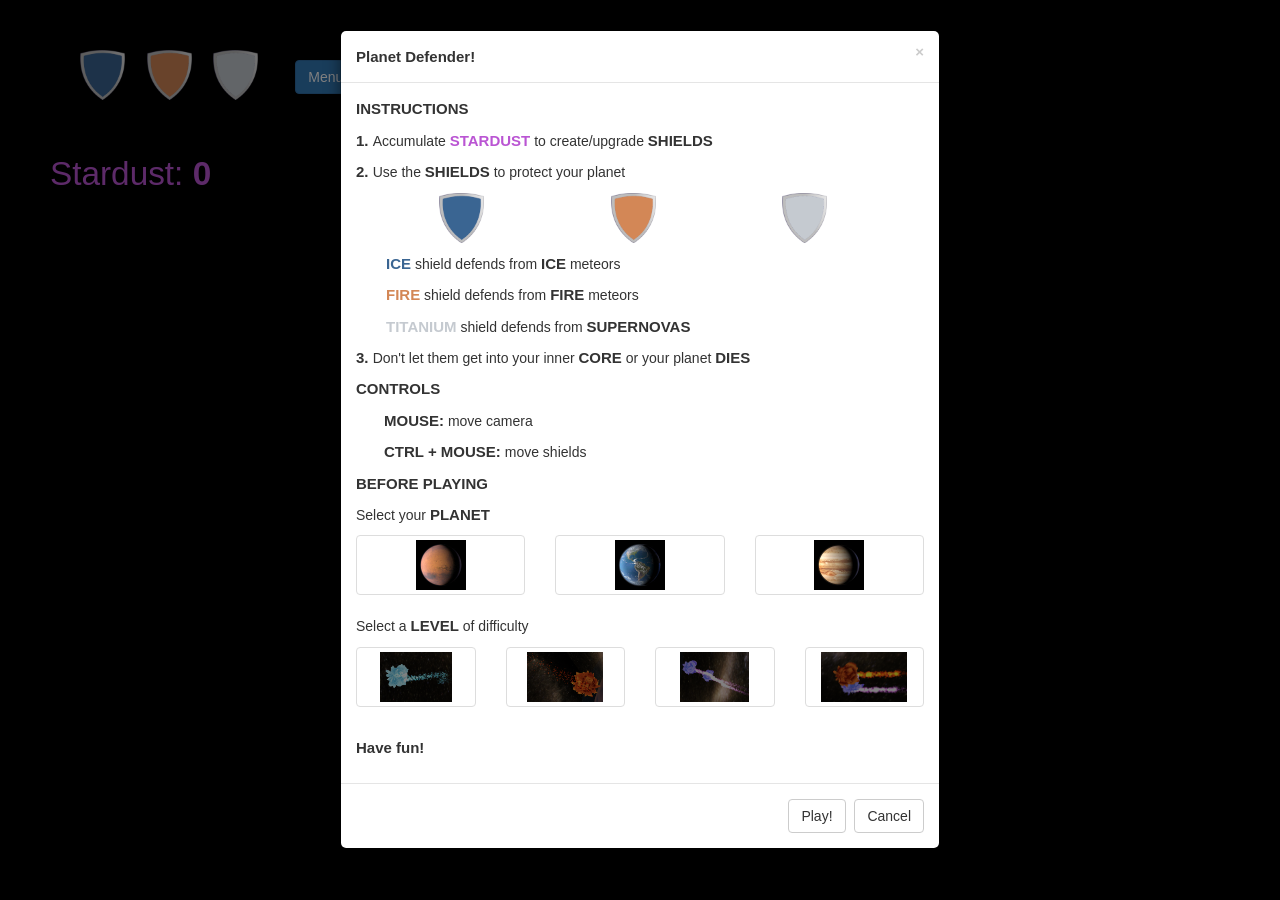
==== commit 4503369e: "- Menu finished" ====
--- a/Final Project/index.html
+++ b/Final Project/index.html
@@ -12,6 +12,14 @@
 				overflow: hidden;
 				font-family: arial;
 			}
+            .score{
+                font-size: 25pt;
+                color: rgb(186,85,211);
+            }
+            
+                
+            #stardustValue{
+            }
 
 			#blocker {
 				position: absolute;
@@ -50,7 +58,7 @@
     <script src="js/jquery_v1.9.0.js"></script>
     <link rel="stylesheet" href="http://maxcdn.bootstrapcdn.com/bootstrap/3.3.5/css/bootstrap.min.css">
     <script src="http://maxcdn.bootstrapcdn.com/bootstrap/3.3.5/js/bootstrap.min.js"></script>
-    <script src="events.js"></script>
+<!--    <script src="events.js"></script>-->
     <style>
         html { overflow-y: hidden; overflow-x: hidden;}
         span {font-weight: bolder; font-size: 15px;}
@@ -68,45 +76,25 @@
         <script src="js/utils.js"></script>
     </head>
     <body>
-        <script type=text/javascript>
-            var currentShieldSelected;
-        
-            $(document).ready(function(){
-                $("img").on('click', function() {
-                 var height = $(this).css('height');
-                 var width = $(this).css('width');
-                 
-                 if(height === '50px'){
-                    $(this).css('height', '70');
-                    $(this).css('width', '65');
-                    currentShieldSelected = $(this).attr('id');
-                    
-                    $('img').each(function(idx, el){
-                        if($(this).attr('id') !== currentShieldSelected){
-                            $(this).css('height', '50');
-                            $(this).css('width', '45');
-                        }
-                    });   
-                    
-                 } else{
-                    $(this).css('height', '50');
-                    $(this).css('width', '45');
-                    
-                    currentShieldSelected = undefined;
-                 }                 
-                });
-            });
-        </script>
+        <script src="js/events.js"></script>
         <div class="row" style="z-index:1000; position: absolute; margin-left:50px; margin-top:50px;" >
-          <div class="col-md-4" >        
-              <img id="blue" style="height:50px;" src="images/blue-shield.png" alt="blue shield">   
-          </div>
-          <div class="col-md-4"  >
-              <img id="red" style="height:50px;" src="images/red-shield.png" alt="red shield">
-          </div>
-            <div class="col-md-4"  >
-              <img id="titanium" style="height:50px;" src="images/titanium-shield.png" alt="red shield">   
-          </div>
+            <div class="col-md-8">
+              <div class="col-md-4" >        
+                  <img id="blue" class="shield" style="height:50px;" src="images/blue-shield.png" alt="blue shield">   
+              </div>
+              <div class="col-md-4"  >
+                  <img id="red" class="shield" style="height:50px;" src="images/red-shield.png" alt="red shield">
+              </div>
+                <div class="col-md-4"  >
+                  <img id="titanium" class="shield" style="height:50px;" src="images/titanium-shield.png" alt="red shield">   
+              </div>
+            </div>
+            <div class="col-md-4"><button id="menuButton" style="margin-top:12%;" type="button" class="btn btn-primary">Menu</button></div>
+        </div>
+        <div class="row" style="z-index:1000; position: absolute; margin-left:50px; margin-top:150px;" >
+            <div class="score row" style="width:1000%">
+                <div class="col-md-6">Stardust: <span id="scoreValue" class="score">0</span></div>
+            </div>       
         </div>
         
         <div id="container">
@@ -421,7 +409,6 @@
         
         <script type="text/javascript">
             var clock = new THREE.Clock();
-            
             var camera, cameraController, scene, renderer;
             cameraHorizontalAngle = 0, cameraVerticalAngle = 0;
             var pointer, raycaster, mouse = {};
@@ -486,8 +473,13 @@
                 particleGroup.triggerPoolEmitter( 1, pos.set( x, y, z ) );
             }
             
-            function init()
+            function menu()
             {
+                $('#myModal').modal({
+                    backdrop: 'static',
+                    keyboard: true
+                }).show();
+                
                 tick = 0; spawnRate = 1500;
                 
                 container = document.getElementById( 'container' );
@@ -509,9 +501,6 @@
                 container.appendChild( renderer.domElement );
                 renderer.shadowMap.enabled = true;
                 
-                CreatePlanetSphere();
-                CreateDefenseSphere();
-                
                 // Light
                 var point1 = new THREE.PointLight(0xffffff, 1, 1000);
                 point1.position.x = -100;
@@ -547,10 +536,6 @@
                 
                 var light = new THREE.AmbientLight( 0x666666 );//0x101010 ); // soft white light
                 
-                // Add all objects
-                scene.add(planetSphere);
-                scene.add(defenseSphere);
-                //scene.add(otherSphere);
                 scene.add(point1);
                 scene.add(point2);
                 scene.add(point3);
@@ -560,6 +545,23 @@
                 
                 scene.add( point1d );
                 
+                //point2.position.x = 10;
+                //point2.position.y = -10;
+                point3.position.z = -PLANET_RADIUS/2;
+                
+                createBackground();
+            }
+            
+            function init()
+            {
+                CreatePlanetSphere();
+                CreateDefenseSphere();
+                
+                // Add all objects
+                scene.add(planetSphere);
+                scene.add(defenseSphere);
+                //scene.add(otherSphere);
+                             
                 // Create lava ball
                 createLavaSphere();
                 
@@ -567,10 +569,6 @@
                 createAsteroid();
                 createAsteroid();
                 
-                //point2.position.x = 10;
-                //point2.position.y = -10;
-                point3.position.z = -PLANET_RADIUS/2;
-                
                 camera.lookAt(planetSphere.position);
                 
                 document.addEventListener( 'mousemove', onDocumentMouseMove, false );
@@ -580,9 +578,7 @@
                 raycaster = new THREE.Raycaster();
                 
                 initParticles();
-                
-                createBackground();
-                
+
                 render();
             }
             
@@ -702,8 +698,101 @@
                 renderer.render( scene, camera );
             }
             
-            window.onload = init;
+            window.onload = menu;
             
         </script>
+        <div id="myModal" class="modal fade">
+        <div class="modal-dialog">
+            <div class="modal-content">
+                <div class="modal-header">
+                    <button id="closeInstructions" type="button" class="close" data-dismiss="modal" aria-label="Close"><span aria-hidden="true">&times;</span></button>
+                        <h4 class="modal-title"><span>Planet Defender!</span></h4>
+                </div>
+                <div class="modal-body">
+                    
+                    <p><span>INSTRUCTIONS</span></p>
+                    <p><span>1. </span>Accumulate <span style="color: rgb(186,85,211);">STARDUST</span> to create/upgrade <span>SHIELDS</span></p>
+                                      
+                    <p><span>2. </span>Use the <span>SHIELDS</span> to protect your planet</p>
+                    
+                    <div class="row" style="margin-left:12%;">
+                        <div class="col-md-4">
+                            <img style="height: 50px;" src="images/blue-shield.png" alt="">
+                        </div>
+                        <div class="col-md-4">
+                            <img style="height:50px;" src="images/red-shield.png" alt="">
+                        </div>
+                        <div class="col-md-4">
+                            <img style="height:50px;" src="images/titanium-shield.png" alt="">
+                        </div>
+                    </div>
+                    
+                    <p></p>
+                    <p><span style="color: rgb(58,101,146); padding-left:2em;">ICE</span> shield defends from <span>ICE</span> meteors</p>
+                    <p><span style="color: rgb(211,135,86); padding-left:2em;">FIRE</span> shield defends from <span>FIRE</span> meteors</p>
+                    <p><span style="color: rgb(197,202,208); padding-left:2em;">TITANIUM</span> shield defends from <span>SUPERNOVAS</span></p>
+                    
+                    <p><span>3. </span>Don't let them get into your inner <span>CORE</span> or your planet <span>DIES</span></p>
+                    
+                    <p><span>CONTROLS</span></p>
+                    
+                    <p style="padding-left:2em;"><span>MOUSE:</span> move camera</p>
+                    <p style="padding-left:2em;"><span>CTRL + MOUSE:</span> move shields</p>
+  
+                    <p><span>BEFORE PLAYING</span></p>
+                    
+                    <p>Select your <span>PLANET</span></p>                 
+                    <div class="row">
+                        <div class="col-md-4">
+                            <a href="#" class="thumbnail" data-toggle="tooltip" title="Mars">
+                              <img  id="mars" class="planet" style="height: 50px;" src="images/mars.jpg" alt="">
+                            </a>
+                        </div>
+                        <div class="col-md-4">
+                            <a href="#"  class="thumbnail" data-toggle="tooltip" title="Earth">
+                              <img id="earth" class="planet" style="height:50px;" src="images/earth.jpg" alt="">
+                            </a>
+                        </div>
+                        <div class="col-md-4">
+                            <a href="#" class="thumbnail" data-toggle="tooltip" title="Jupiter">
+                              <img id="jupiter" class="planet"style="height:50px;" src="images/jupiter.jpg" alt="">
+                            </a>
+                        </div>
+                    </div>
+                    <p>Select a <span>LEVEL</span> of difficulty</p>
+                    <div class="row">
+                        <div class="col-md-3">
+                            <a href="#" class="thumbnail" data-toggle="tooltip" title="Easy">
+                              <img id="easy" style="height: 50px;" class="difficulty" src="images/easy.png" alt="">
+                            </a>
+                        </div>
+                        <div class="col-md-3">
+                            <a href="#" class="thumbnail" data-toggle="tooltip" title="Medium">
+                              <img id="medium" style="height:50px;" class="difficulty" src="images/medium.png" alt="">
+                            </a>
+                        </div>
+                        <div class="col-md-3">
+                            <a href="#" class="thumbnail" data-toggle="tooltip" title="Hard">
+                              <img id="hard" style="height:50px;" class="difficulty" src="images/hard.png" alt="">
+                            </a>
+                        </div>
+                        <div class="col-md-3">
+                            <a href="#" class="thumbnail" data-toggle="tooltip" title="Survival">
+                              <img id="survival" style="height:50px;" class="difficulty" src="images/survival.png" alt="">
+                            </a>
+                        </div>
+                    </div>
+
+                    <p></p>
+                    
+                    <p><span>Have fun!</span></p>
+                </div>
+                <div  id="closeInstructions" class="modal-footer">
+                    <button id="playButton" type="button" class="btn btn-default" data-dismiss="modal">Play!</button>
+                    <button type="button" class="btn btn-default" data-dismiss="modal">Cancel</button>
+                </div>
+            </div><!-- /.modal-content -->
+        </div><!-- /.modal-dialog -->
+    </div><!-- /.modal -->
     </body>
 </html>
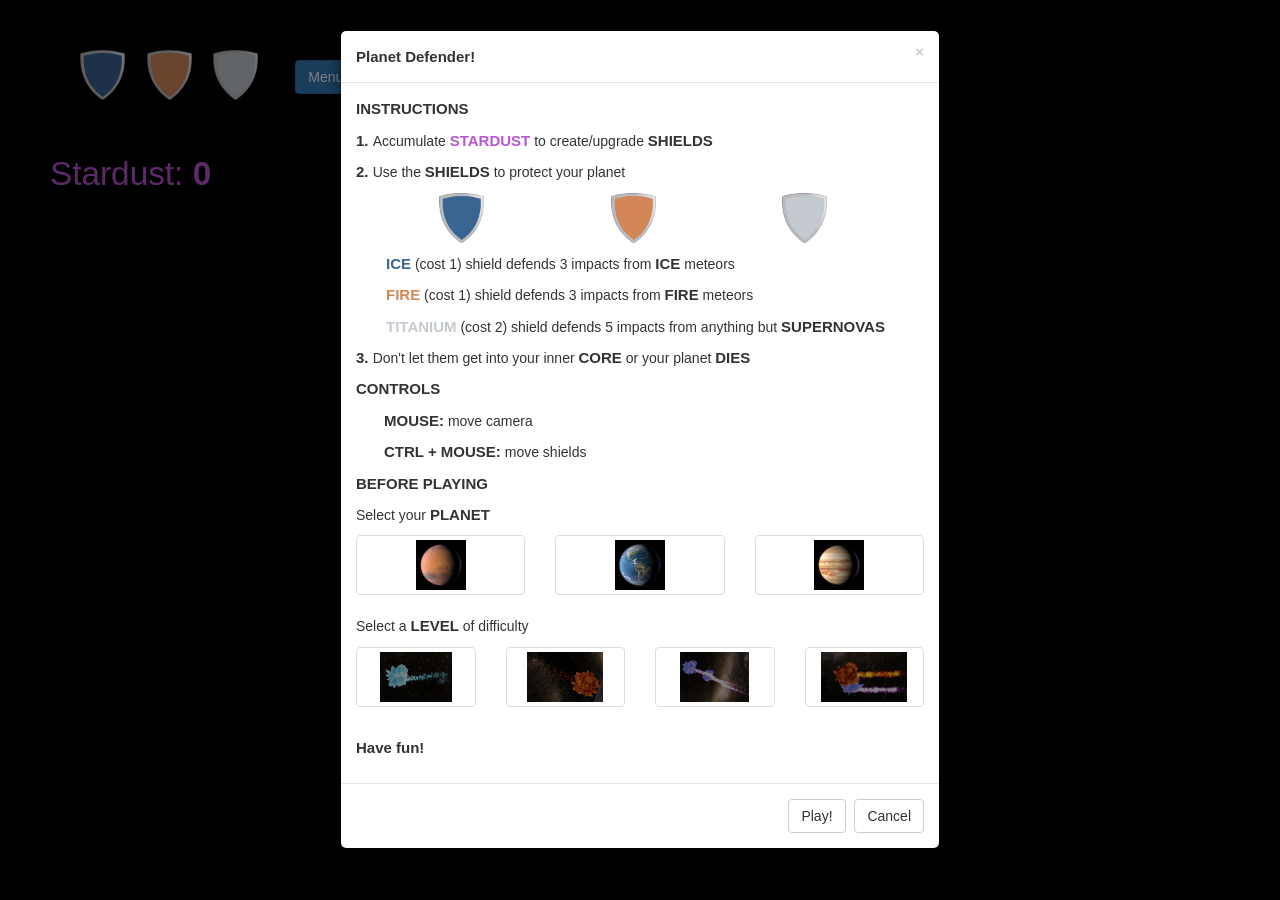
==== commit a8ffaadd: "- Final Version" ====
--- a/Final Project/index.html
+++ b/Final Project/index.html
@@ -54,7 +54,7 @@
 
 				cursor: pointer;
 			}
-    </style>      
+    </style>    
     <script src="js/jquery_v1.9.0.js"></script>
     <link rel="stylesheet" href="http://maxcdn.bootstrapcdn.com/bootstrap/3.3.5/css/bootstrap.min.css">
     <script src="http://maxcdn.bootstrapcdn.com/bootstrap/3.3.5/js/bootstrap.min.js"></script>
@@ -76,6 +76,17 @@
         <script src="js/utils.js"></script>
     </head>
     <body>
+        
+        <!-- input audio  -->
+        <audio id = "spaceMusic" src = "sounds/spaceMusic.mp3" preload="auto" loop="true" autoplay ="true"></audio>
+        <audio id = "planetExplosion" src = "sounds/planetExplosion.wav" preload="auto"></audio>
+        <audio id = "meteorImpact1" src = "sounds/meteorImpact.wav" preload="auto"></audio>
+        <audio id = "meteorImpact2" src = "sounds/meteorImpact.wav" preload="auto"></audio>
+        <audio id = "meteorImpact3" src = "sounds/meteorImpact.wav" preload="auto"></audio>
+        <audio id = "shieldBreaking1" src = "sounds/shieldBreaking.aiff" preload="auto"></audio>
+        <audio id = "shieldBreaking2" src = "sounds/shieldBreaking.aiff" preload="auto"></audio>
+        <audio id = "shieldBreaking3" src = "sounds/shieldBreaking.aiff" preload="auto"></audio>
+        
         <script src="js/events.js"></script>
         <div class="row" style="z-index:1000; position: absolute; margin-left:50px; margin-top:50px;" >
             <div class="col-md-8">
@@ -414,65 +425,26 @@
             var pointer, raycaster, mouse = {};
             var asteroidType = ['ice', 'fire', 'nova'];
             var asteroids = [];
+            var asteroidPool = [];
+            var asteroidPoolIncluded = [];
             
             var windowWidth, windowHeight;
             
-            var planetSphere, defenseSphere;
+            var planetSphere, defenseSphere, lavaSphere;
             
             var PLANET_RADIUS = 30, DEFENSE_RADIUS = 35;
+        
             
             var sPosition;
-            
-            //Taken from http://squarefeet.github.io/ShaderParticleEngine/examples/pool.html
-            var emitter, particleGroup, pool,
-                pos = new THREE.Vector3(),
-                emitterSettings = {
-                    type: SPE.distributions.SPHERE,
-                    position: {
-                        spread: new THREE.Vector3(10),
-                        radius: 1,
-                    },
-                    velocity: {
-                        value: new THREE.Vector3( 100 )
-                    },
-                    size: {
-                        value: [ 30, 0 ]
-                    },
-                    opacity: {
-                        value: [1000, 1000]
-                    },
-                    color: {
-                        value: [new THREE.Color('yellow'),new THREE.Color('red')]
-                    },
-                    particleCount: 1000,
-                    alive: true,
-                    duration: 1,
-                    maxAge: {
-                        value: 0.5
-                    }
-                };
-            
-            function initParticles() {
-                particleGroup = new SPE.Group({
-                    texture: {
-                        value: THREE.ImageUtils.loadTexture('images/Fire.jpg')
-                    },
-                    blending: THREE.AdditiveBlending,
-                    maxParticleCount: 10000
-                });
-
-                particleGroup.addPool( 10, emitterSettings, false );
-
-                // Add particle group to scene.
-                scene.add( particleGroup.mesh );
-            }
-
-            // Trigger an explosion and random co-ords.
-            function createExplosion(x, y, z) {
-                var num = 150;
-                particleGroup.triggerPoolEmitter( 1, pos.set( x, y, z ) );
-            }
-            
+            var movementSpeed = 80;
+            var totalObjects = 1000;
+            var objectSize = 1;
+            var sizeRandomness = 4000;
+            var colors = [0xFF0FFF, 0xCCFF00, 0xFF000F, 0x996600, 0xFFFFFF];
+            /////////////////////////////////
+            var dirs = [];
+            var parts = [];
+                
             function menu()
             {
                 $('#myModal').modal({
@@ -480,13 +452,14 @@
                     keyboard: true
                 }).show();
                 
+                
                 tick = 0; spawnRate = 1500;
                 
                 container = document.getElementById( 'container' );
                 
                 keyboard = new THREEx.KeyboardState();
                 
-                camera = new THREE.PerspectiveCamera( 60, window.innerWidth / window.innerHeight, 0.1, 10000 );
+                camera = new THREE.PerspectiveCamera( 60, window.innerWidth / window.innerHeight, 0.1, 15000 );
                 camera.position.y = 10;
                 
                 // Generate the camera controller
@@ -550,24 +523,42 @@
                 point3.position.z = -PLANET_RADIUS/2;
                 
                 createBackground();
+                
+                createLavaSphere();
+                
+                CreateDefenseSphere();              
             }
             
             function init()
             {
+                               // Display initial score
+                score = 2;
+                
+                // Difficulty setting
+                if( difficultySelected === "easy" )
+                {
+                    $('#red').hide();
+                    $('#titanium').hide();
+                    score = 10;
+                }
+                                // Difficulty setting
+                if( difficultySelected === "medium" )
+                {
+                    $('#titanium').hide();
+                    score = 10;
+                }
+                                if( difficultySelected === "hard" )
+                {
+                    score = 10;
+                }
+                
                 CreatePlanetSphere();
-                CreateDefenseSphere();
-                
-                // Add all objects
-                scene.add(planetSphere);
-                scene.add(defenseSphere);
-                //scene.add(otherSphere);
-                             
-                // Create lava ball
-                createLavaSphere();
-                
-                createAsteroid();
-                createAsteroid();
-                createAsteroid();
+                
+                GenerateAsteroidPool( 50 );
+                      
+                putAsteroidFromPool();
+                putAsteroidFromPool();
+                putAsteroidFromPool();
                 
                 camera.lookAt(planetSphere.position);
                 
@@ -577,17 +568,82 @@
                 
                 raycaster = new THREE.Raycaster();
                 
-                initParticles();
+ 
+                stardustScoreElement.text(score);
+                
+                //parts.push(new ExplodeAnimation(0, 0));
 
                 render();
+            }
+            
+            function GenerateAsteroidPool( numOfAsteroids )
+            {
+                for( var i = 0; i < numOfAsteroids; i++ )
+                {
+                    asteroidPoolIncluded[i] = false;
+                    asteroidPool[i] = createAsteroid();
+                }
+            }
+            
+            function putAsteroidFromPool()
+            {
+                var ast;
+                
+                for( var i = 0; i < asteroidPool.length; i++ )
+                {
+                    if( asteroidPoolIncluded[i] === false && asteroidPool[i] !== undefined )
+                    {
+                        ast = asteroidPool[i];
+                        asteroidPoolIncluded[i] = true;
+                        break;
+                    }
+                }
+                
+                if( ast !== undefined )
+                {
+                    console.log("asteroid set");
+                    asteroids.push(ast);
+                    ast.addToScene();
+                }
+                else
+                {
+                    $('#myWinModal').modal({
+                        backdrop: 'static',
+                        keyboard: true
+                    }).show();  
+                }
             }
             
             function createAsteroid()
             {
                 // Create asteroids
                 //25 asteroids, random position around planet, random color, size 4
+                
+                var astIndex = 1;
+                
+                // Difficulty setting
+                if( difficultySelected === "easy" )
+                {
+                    astIndex = 1;
+                }
+                                // Difficulty setting
+                if( difficultySelected === "medium" )
+                {
+                    astIndex = 2;
+                }
+                                // Difficulty setting
+                if( difficultySelected === "hard" )
+                {
+                    astIndex = 3;        
+                }
+                                // Difficulty setting
+                if( difficultySelected === "survival" )
+                {
+                    astIndex = 3;        
+                }
+                
                 var size = Math.floor(Math.random() * 4) + 2;
-                var color = asteroidType[0];//asteroidType[Math.floor(Math.random() * 3) + 0];
+                var color = asteroidType[Math.floor(Math.random()*astIndex)];//asteroidType[Math.floor(Math.random() * 3) + 0];
                 var asteroid = new Asteroid( size, color, new THREE.Vector3());
 
                 var alpha = Math.random()*Math.PI*2;
@@ -608,23 +664,53 @@
                 //  asteroid.normalize();
                 //asteroid.multiplyScalar(200);
 
-                asteroids.push(asteroid);
+                //asteroids.push(asteroid);
+                return asteroid;
             }
             
             var delta = 0;
+            var gameOver = false;
+            var RANDOM_MULTIPLICATOR = 10;
             function render()
             {
+                
                 updateSize();
                 cameraController.UpdateCameraPosition();
                 
                 // Update the fireball
                 customUniforms.time.value += delta;
                 
-                
-                var r = Math.floor(Math.random()*20);                
-                if( r == 0 )
-                {
-                    createAsteroid();
+                var randomIndex = 1;
+                
+                // Difficulty setting
+                if( difficultySelected === "easy" )
+                {
+                    randomIndex = 400;        
+                }
+                                // Difficulty setting
+                if( difficultySelected === "medium" )
+                {
+                    randomIndex = 300;        
+                }
+                                // Difficulty setting
+                if( difficultySelected === "hard" )
+                {
+                    randomIndex = 200;        
+                }
+                                // Difficulty setting
+                if( difficultySelected === "survival" )
+                {
+                    randomIndex = 100;        
+                }
+                
+                planetSphere.rotation.y += delta*Math.PI/30;
+                lavaSphere.rotation.y += delta*Math.PI/30;
+                
+                
+                var r = Math.floor(Math.random()*randomIndex*delta*RANDOM_MULTIPLICATOR);                
+                if( r == 0 && !gameOver ) // If the game is over, stop putting asteroids
+                {
+                    putAsteroidFromPool();
                 }
                 
                 //if( i >= planetSphere.geometry.vertices.length )
@@ -692,8 +778,12 @@
                                 
                 requestAnimationFrame( render );
                 
-                if(particleGroup !== undefined)
-                    particleGroup.tick( delta );
+                var pCount = parts.length;
+                
+                while(pCount > 0 && parts[pCount] !== undefined ) {
+                    parts[pCount].update();
+                    pCount --;
+                }
                 
                 renderer.render( scene, camera );
             }
@@ -728,9 +818,9 @@
                     </div>
                     
                     <p></p>
-                    <p><span style="color: rgb(58,101,146); padding-left:2em;">ICE</span> shield defends from <span>ICE</span> meteors</p>
-                    <p><span style="color: rgb(211,135,86); padding-left:2em;">FIRE</span> shield defends from <span>FIRE</span> meteors</p>
-                    <p><span style="color: rgb(197,202,208); padding-left:2em;">TITANIUM</span> shield defends from <span>SUPERNOVAS</span></p>
+                    <p><span style="color: rgb(58,101,146); padding-left:2em;">ICE</span> (cost 1) shield defends 3 impacts from <span>ICE</span> meteors</p>
+                    <p><span style="color: rgb(211,135,86); padding-left:2em;">FIRE</span> (cost 1) shield defends 3 impacts from <span>FIRE</span> meteors</p>
+                    <p><span style="color: rgb(197,202,208); padding-left:2em;">TITANIUM</span> (cost 2) shield defends 5 impacts from anything but <span>SUPERNOVAS</span></p>
                     
                     <p><span>3. </span>Don't let them get into your inner <span>CORE</span> or your planet <span>DIES</span></p>
                     
@@ -794,5 +884,39 @@
             </div><!-- /.modal-content -->
         </div><!-- /.modal-dialog -->
     </div><!-- /.modal -->
+        <div id="myWinModal" class="modal fade">
+        <div class="modal-dialog">
+            <div class="modal-content">
+                <div class="modal-header">
+                    <button id="goBack1" type="button" class="close" data-dismiss="modal" aria-label="Close"><span aria-hidden="true">&times;</span></button>
+                        <h4 class="modal-title"><span>You Won!</span></h4>
+                </div>
+                <div class="modal-body">                   
+                    <p><span>Wanna try again?</span></p>
+                </div>
+                <div class="modal-footer">
+                    <button onclick="location.reload();" type="button" class="btn btn-default" data-dismiss="modal">Yes!</button>
+                    <button type="button" class="btn btn-default" data-dismiss="modal">No!</button>
+                </div>
+            </div><!-- /.modal-content -->
+        </div><!-- /.modal-dialog -->
+    </div><!-- /.modal --> 
+        <div id="myLoseModal" class="modal fade">
+        <div class="modal-dialog">
+            <div class="modal-content">
+                <div class="modal-header">
+                    <button id="goBack4" type="button" class="close" data-dismiss="modal" aria-label="Close"><span aria-hidden="true">&times;</span></button>
+                        <h4 class="modal-title"><span>You Lost!</span></h4>
+                </div>
+                <div class="modal-body">                   
+                    <p><span>Wanna try again?</span></p>
+                </div>
+                <div class="modal-footer">
+                    <button onclick="location.reload();" type="button" class="btn btn-default" data-dismiss="modal">Yes!</button>
+                    <button type="button" class="btn btn-default" data-dismiss="modal">No!</button>
+                </div>
+            </div><!-- /.modal-content -->
+        </div><!-- /.modal-dialog -->
+    </div><!-- /.modal --> 
     </body>
 </html>
